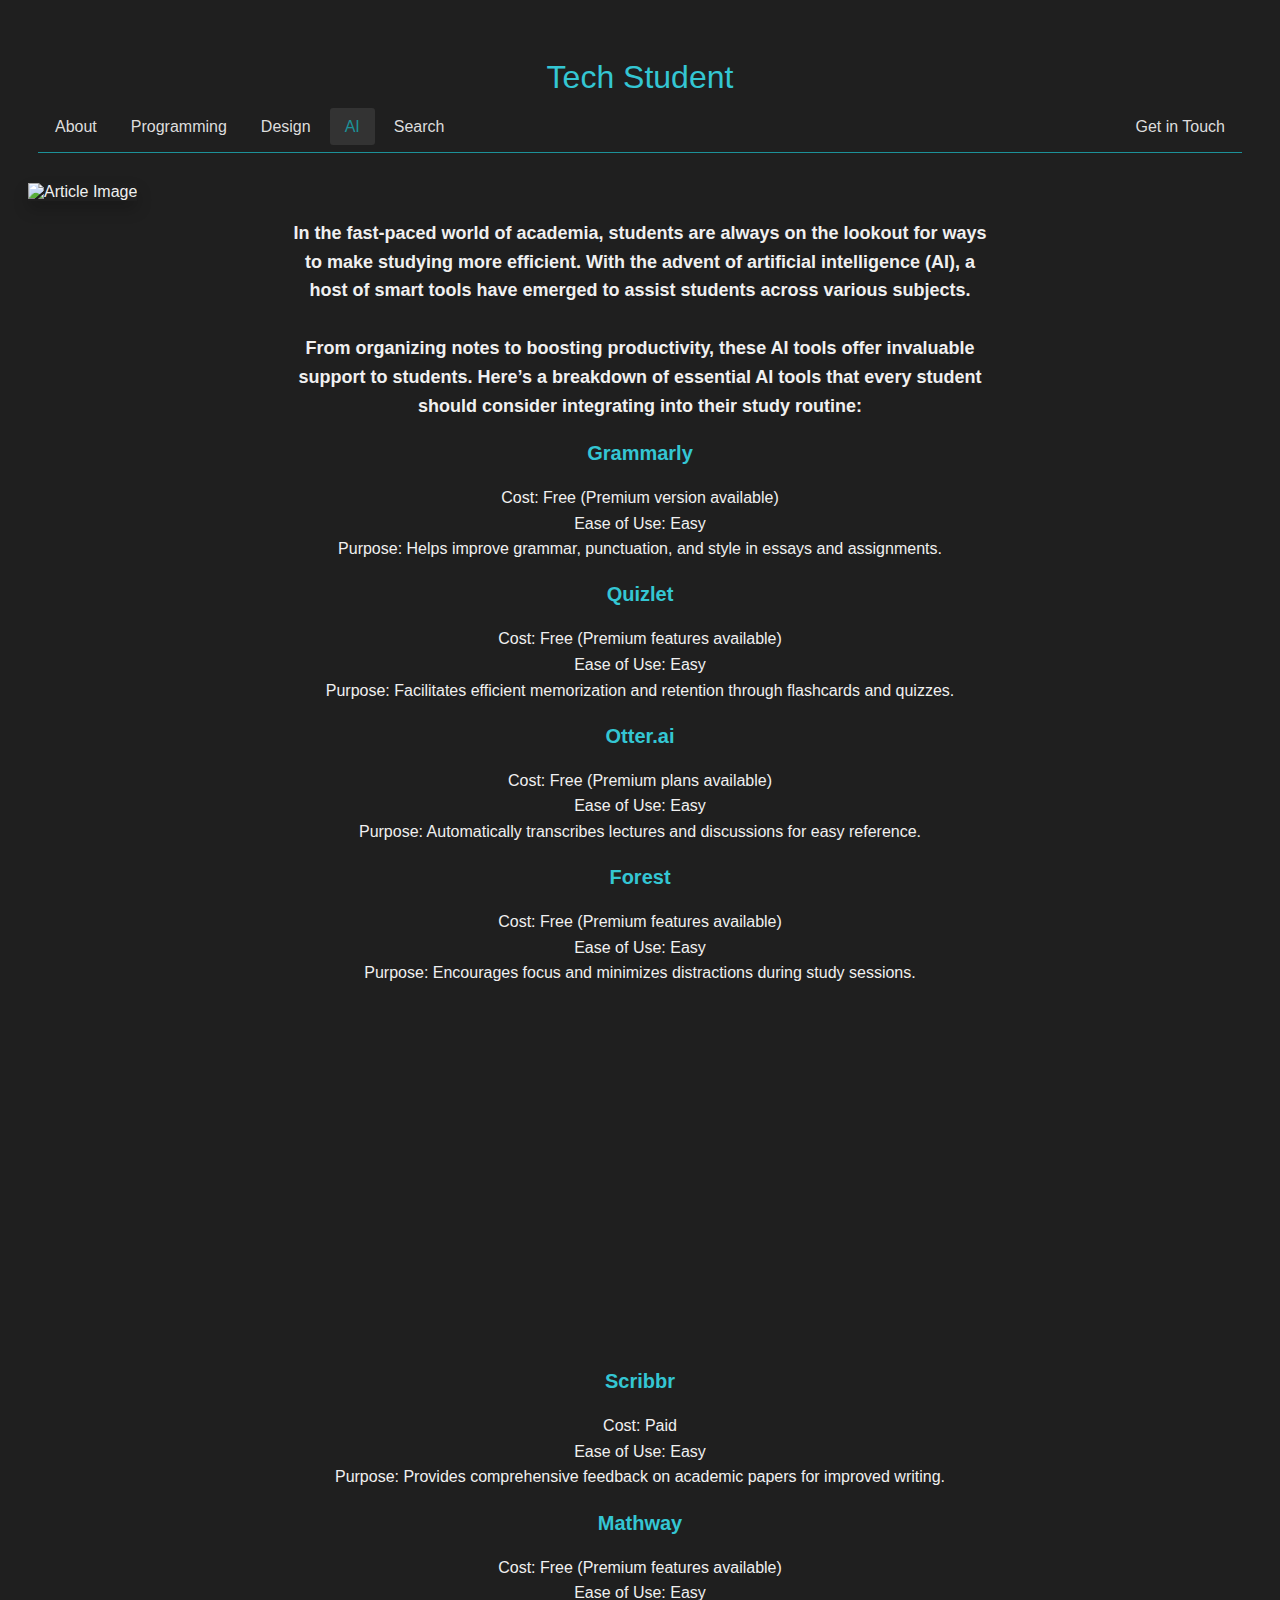
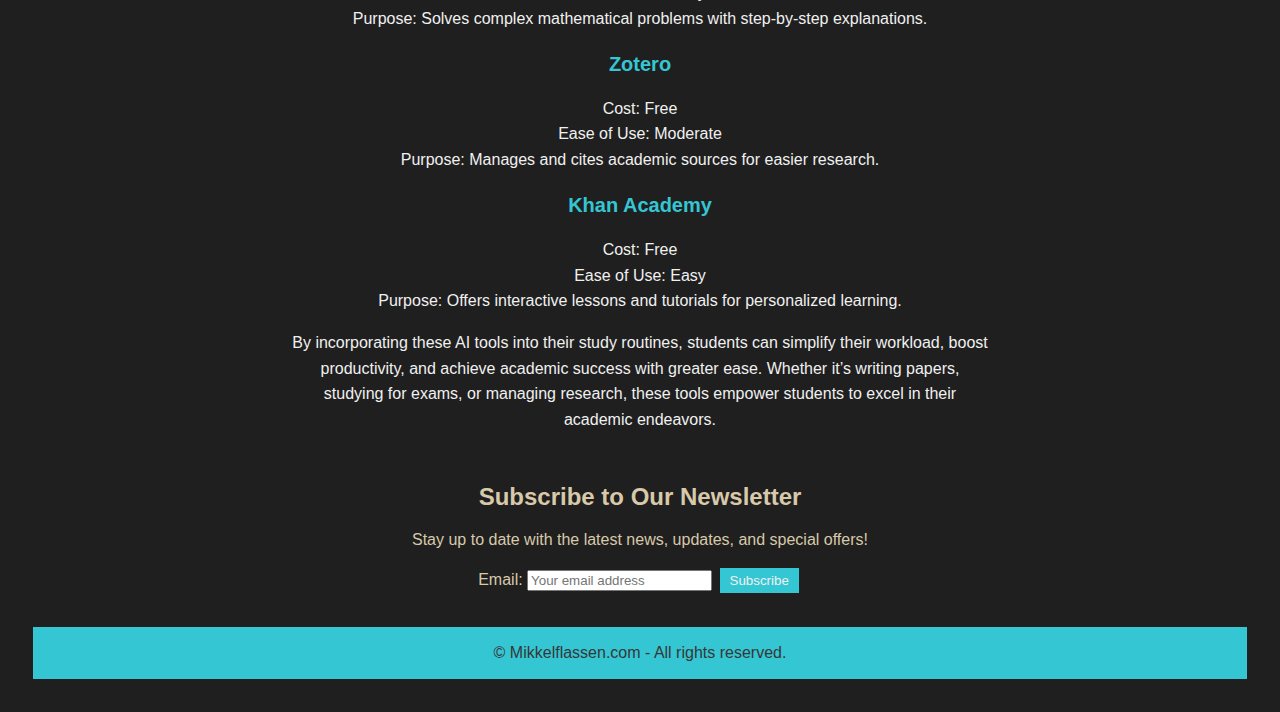
==== Blog/AI-Article.html @ 6462c9bb "finish" ====
<!DOCTYPE html>
<html lang="en">
<head>
  <meta charset="UTF-8">
  <meta name="viewport" content="width=device-width, initial-scale=1.0">
  <title>Tech Student</title>
<meta name="description" content="A website for tech students to learn about AI tools and resources to help them succeed in their academics." />
  <link rel="stylesheet" href="styles.css">
</head>
<body>
  <header>
    <h1 class="title">Tech Student</h1>
    <nav>
      <ul>
        <li><a href="#about">About</a></li>
        <li><a href="Programming.html">Programming</a></li>
        <li><a href="#design">Design</a></li>
        <li class="active"><a href="AI.html">AI</a></li>
        <li><a href="#search">Search</a></li>
        <li class="touch"><a href="#touch">Get in Touch</a></li>
      </ul>
    </nav>
  </header>
 
<main>
  <segtion class="bigArticle"> 
    <img src="images/ai-technology-microchip-background-digital-transformation-concept.jpg" alt="Article Image">
  
        <div class="bigArticle-text">
          <h3>In the fast-paced world of academia, students are always on the lookout for ways to make studying more efficient. With the advent of artificial intelligence (AI), a host of smart tools have emerged to assist students across various subjects.
            <br> <br> From organizing notes to boosting productivity, these AI tools offer invaluable support to students. Here’s a breakdown of essential AI tools that every student should consider integrating into their study routine:</h3>
          <h2>Grammarly</h2>
          <p>Cost: Free (Premium version available)<br>
          Ease of Use: Easy<br>
          Purpose: Helps improve grammar, punctuation, and style in essays and assignments.</p>
          <h2>Quizlet</h2>
          <p>Cost: Free (Premium features available)<br>
          Ease of Use: Easy<br>
          Purpose: Facilitates efficient memorization and retention through flashcards and quizzes.</p>
          <h2>Otter.ai</h2>
          <p>Cost: Free (Premium plans available)<br>
          Ease of Use: Easy<br>
          Purpose: Automatically transcribes lectures and discussions for easy reference.</p>
          <h2>Forest</h2>
          <p>Cost: Free (Premium features available)<br>
          Ease of Use: Easy<br>
          Purpose: Encourages focus and minimizes distractions during study sessions.</p>

          <iframe
          width="680"
          height="340"
          src="https://www.youtube.com/embed/avqMUyNrkGY"
          frameborder="0"
          allowfullscreen
        ></iframe>
        
          <h2>Scribbr</h2>
          <p>Cost: Paid<br>
          Ease of Use: Easy<br>
          Purpose: Provides comprehensive feedback on academic papers for improved writing.</p>
          <h2>Mathway</h2>
          <p>Cost: Free (Premium features available)<br>
          Ease of Use: Easy<br>
          Purpose: Solves complex mathematical problems with step-by-step explanations.</p>
          <h2>Zotero</h2>
          <p>Cost: Free<br>
          Ease of Use: Moderate<br>
          Purpose: Manages and cites academic sources for easier research.</p>
          <h2>Khan Academy</h2>
          <p>Cost: Free<br>
          Ease of Use: Easy<br>
          Purpose: Offers interactive lessons and tutorials for personalized learning.</p>
          <p>By incorporating these AI tools into their study routines, students can simplify their workload, boost productivity, and achieve academic success with greater ease. Whether it’s writing papers, studying for exams, or managing research, these tools empower students to excel in their academic endeavors.</p>
        </div>
      </div>

      </main>
      
      <form action="#" method="post" class="newsletter-form">
        <h2>Subscribe to Our Newsletter</h2>
        <p>Stay up to date with the latest news, updates, and special offers!</p>
  
        <label for="email">Email:</label>
        <input
          type="email"
          id="email"
          name="email"
          placeholder="Your email address"
          required
        />
  
        <button type="submit">Subscribe</button>
      </form>

      <footer>
        
         
          <p>&copy; Mikkelflassen.com - All rights reserved.</p>
        
      </footer>




  <script src="script.js"></script>
</body>
</html>
---- Blog/styles.css ----
body {
  font-family: "Oswald", sans-serif;
  background-color: #1f1f1f; /* Dark background */
  color: #f0f0f0; /* Less bright white text color */
  font-weight: 300;
  padding: 20px;
}

.container {
  max-width: 800px;
  margin: 0 auto;
}

h1.title {
  text-align: center;
  font-weight: 400;
  color: #34c6d3; /* Light blue title color */
}

header {
  padding: 10px;
}

/* Nav */
nav {
  border-bottom: 1px solid #1c9198; /* Dark gray line under nav */
}

nav ul {
  list-style-type: none;
  margin: 10;
  padding: 0;
  display: flex;
  justify-content: space-between;
}

nav ul li {
  display: inline;
}

nav ul li a {
  color: #dddddd; /* Light gray nav link color */
  text-decoration: none;
  padding: 10px 15px;
  font-weight: 300;
  margin: 2px;
}
nav ul li a:hover {
  background-color: #333333; /* Dark gray shade on hover */
  border-radius: 3px; /* Add rounded corners */
}

nav ul li.active a {
  color: #1c9198; /* Change the text color */
  background-color: #333333; /* Change the background color */
  border-radius: 3px; /* Add rounded corners */
}

.touch {
  margin-left: auto;
}

.search {
  margin-left: auto;
}

.text-container {
  margin-left: 10px;
}

input[type="text"] {
  width: 30%;
  padding: 15px;
  margin-bottom: 10px;
  margin-left: 10px;
}

button {
  padding: 5px 10px;
  background-color: #34c6d3; /* Light blue button */
  color: #f0f0f0; /* Less bright white button text color */
  border: 3px solid #1f1f1f;
  cursor: pointer;
  font-weight: 300;
}
button:hover {
  background-color: #1c9198; /* Darker blue shade on hover */
}

#outputContainer {
  padding: 20px;
}

.bigArticle {
  text-align: center;
}

.bigArticle img {
  width: 100%;
  max-height: 180px;
  object-fit: cover;
  margin-top: 20px;
  box-shadow: 0 8px 16px rgba(0, 0, 0, 0.2);
}

/* Style for the main article text */
.bigArticle-text {
  font-family: "Oswald", sans-serif;
  font-size: 16px;
  line-height: 1.6;
  color: #f0f0f0; /* Less bright white text color */
  margin-top: 20px;
  max-width: 700px; /* Adjust the maximum width as per your preference */
  margin: 0 auto; /* Center the container horizontally */
}

/* Style for headings */
.bigArticle-text h2 {
  font-size: 20px;
  font-weight: bold;
  margin-bottom: 15px;
  color: #34c6d3; /* Light blue heading color */
}

.bigArticle-text h3 {
  font-size: 18px;
  font-weight: bold;
  margin-bottom: 10px;
  color: #f0f0f0; /* Light blue heading color */
}

/* Style for paragraphs */
.bigArticle-text p {
  margin-bottom: 15px;
}

/* Style for lists */
.bigArticle-text ul,
.bigArticle-text ol {
  margin-bottom: 15px;
}

.bigArticle-text ul li,
.bigArticle-text ol li {
  margin-bottom: 5px;
}

/* Style for links */
.bigArticle-text a {
  color: #34c6d3; /* Light blue link color */
}

.bigArticle-text a:hover {
  text-decoration: underline; /* Underline links on hover */
}

.static-articles-container {
  display: grid;
  grid-template-columns: repeat(3, 1fr);
  grid-gap: 20px;
}

.static-article {
  background-color: #282828; /* Dark gray article background */
  padding: 20px;
  border-radius: 10px;
  box-shadow: 0 4px 8px rgba(0, 0, 0, 0.1);
}
.article-link {
  text-decoration: none;
}

.static-article img {
  max-width: 100%;
  height: auto;
}

.static-article h2 {
  color: #dddddd; /* Less bright white heading color */
}

.static-article p {
  color: #dddddd; /* Light gray paragraph text color */
}

.static-article .hashtags {
  margin-top: 10px;
}

.hashtag {
  display: inline-block;
  padding: 5px 10px;
  margin-right: 5px;
  background-color: #34c6d3; /* Light blue hashtag background */
  color: #373737; /* Less bright white hashtag text color */
  border-radius: 3px;
}

.generated-articles-container {
  display: grid;
  grid-template-columns: repeat(3, 1fr);
  grid-gap: 20px;
}

/* Generated articles */

/* Generated articles */

.generated-article {
  background-color: #3a3a3a; /* Darker gray background */
  border: 0px solid #5e5d5d;
  color: #aaaaaa; /* Light gray text color */
  padding: 10px;
  margin-bottom: 20px;
}

.article-title {
  font-size: 24px;
  font-weight: bold;
  color: #34c6d3; /* Light blue title color */
}

.video-container {
  margin-top: 40px;
  text-align: center;
}

.video-container video {
  width: 100%;
  max-width: 800px;
  border-radius: 10px;
  box-shadow: 0 4px 8px rgba(0, 0, 0, 0.1);
}

.video-container video:hover {
  box-shadow: 0 8px 16px rgba(0, 0, 0, 0.2);
}

.newsletter-form {
  color: #d7c9aa; /* White footer text color */
  text-align: center;
  padding: 1px;
  margin: 5px;
  margin-top: 30px;
}

footer {
  background-color: #34c6d3; /* Blue footer background */
  color: #373737; /* White footer text color */
  text-align: center;
  padding: 1px;
  margin: 5px;
  margin-top: 30px;
}

footer a:hover {
  text-decoration: underline;
}

#preview-container {
  width: 100%;
  height: 100%;
  padding: 20px;
  box-sizing: border-box;
}
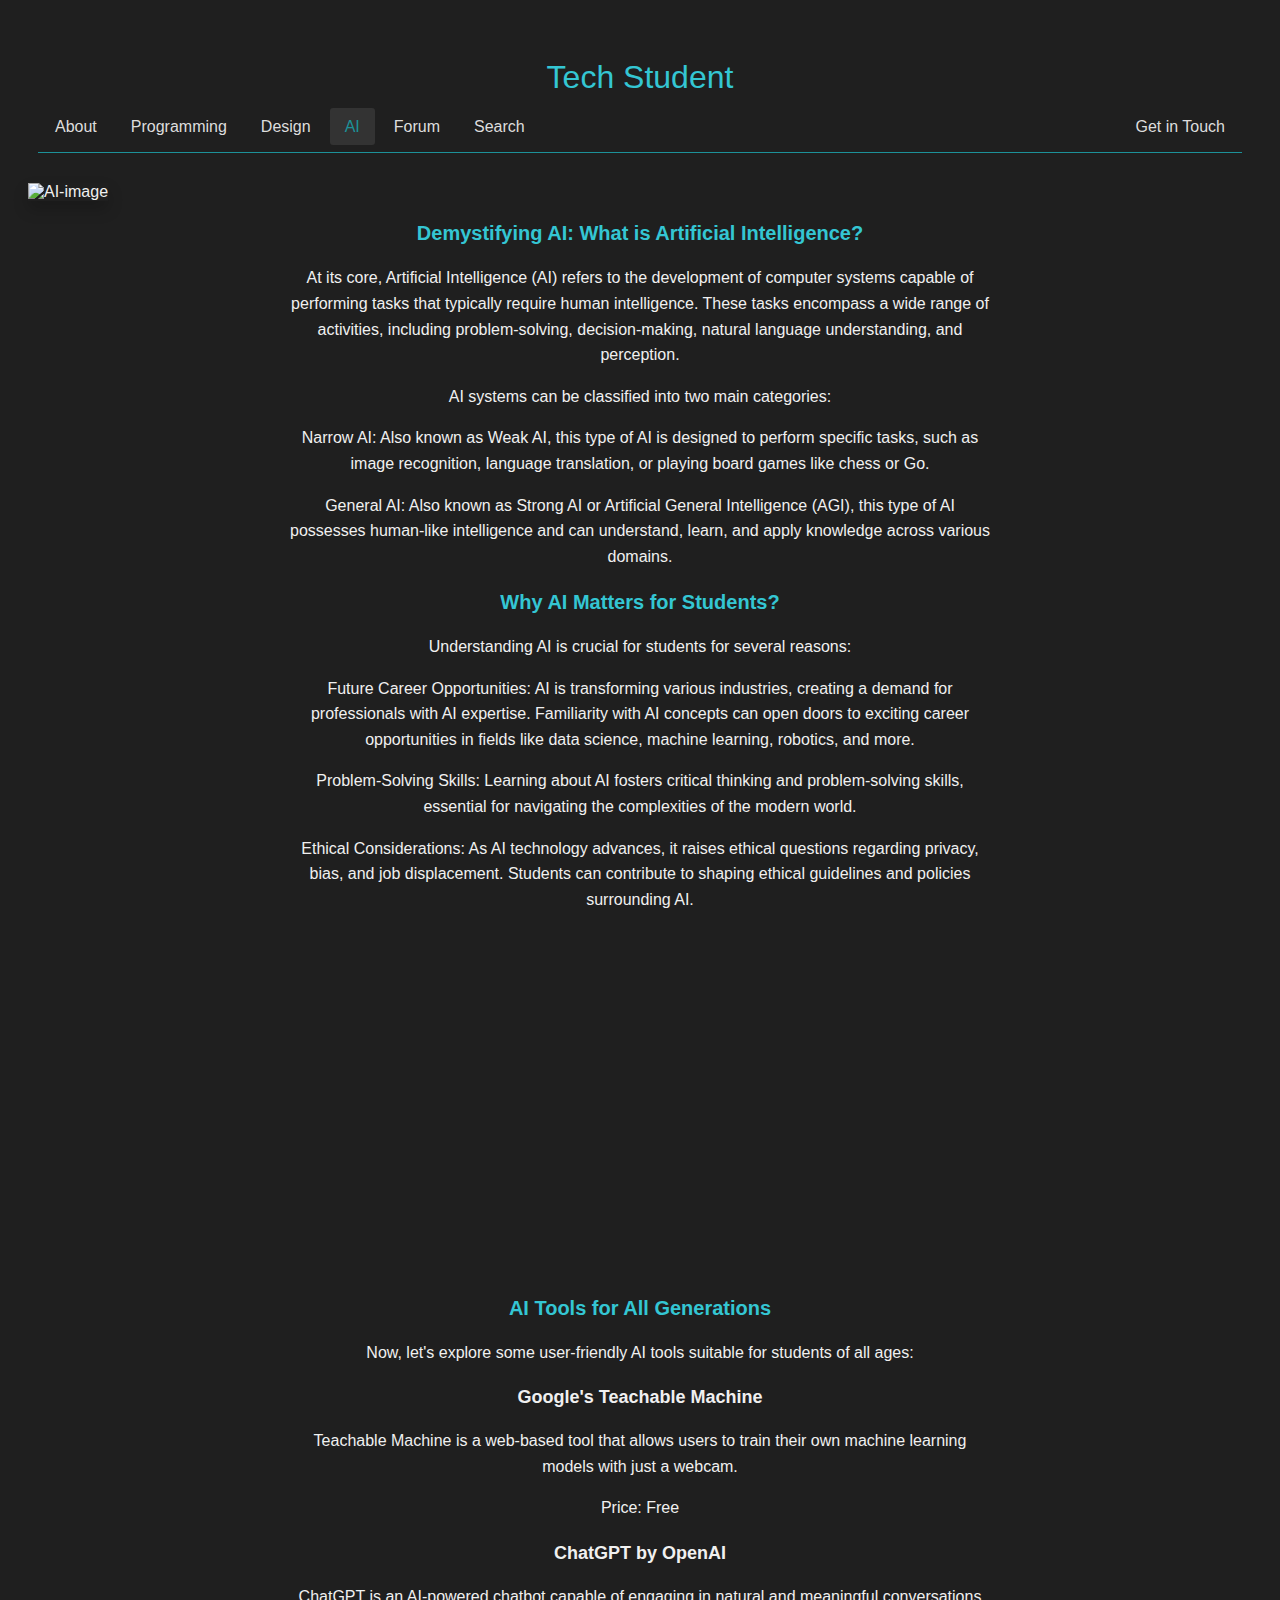
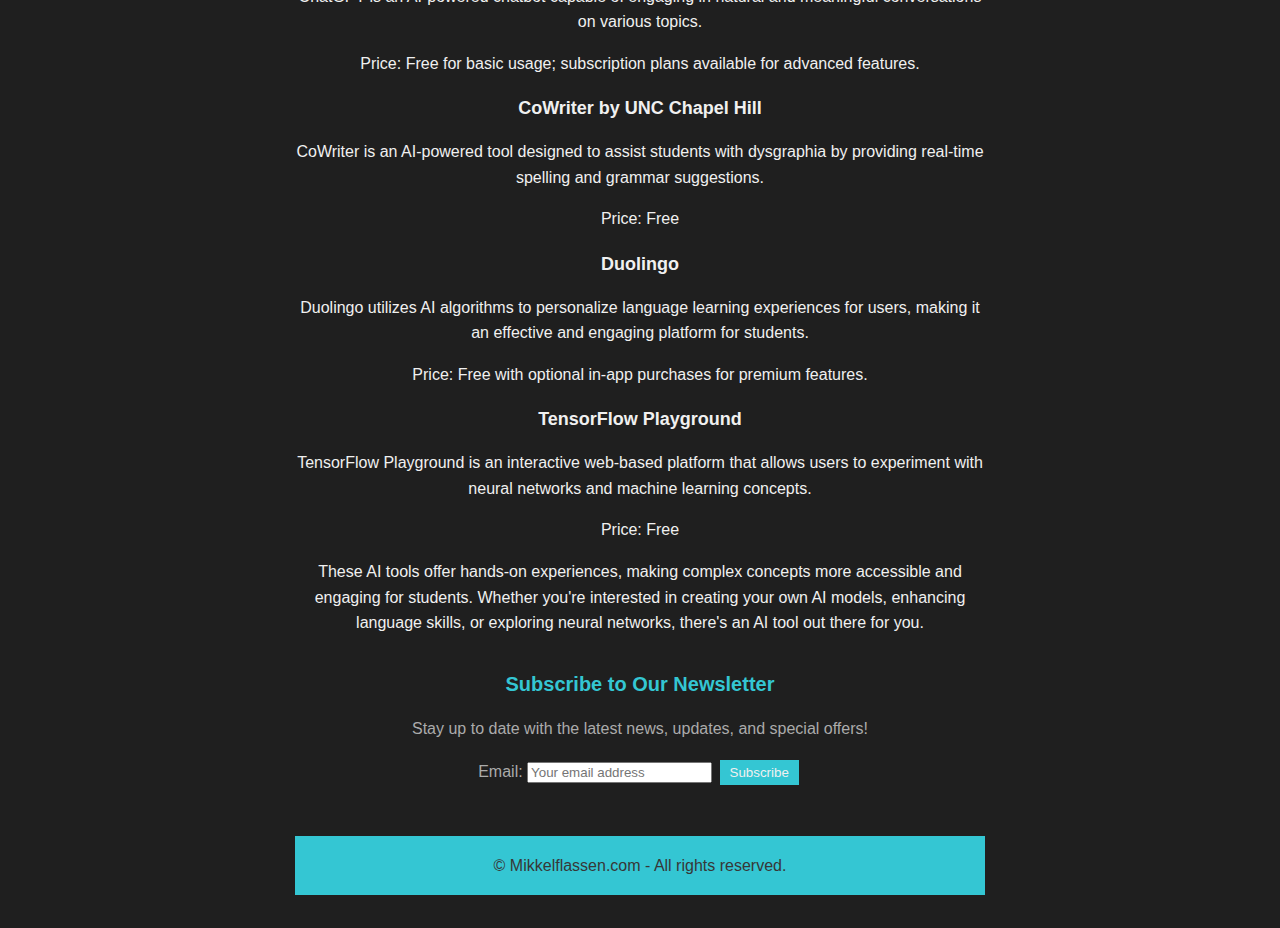
==== commit ea4d16c2: "finish" ====
--- a/Blog/AI-Article.html
+++ b/Blog/AI-Article.html
@@ -4,7 +4,9 @@
   <meta charset="UTF-8">
   <meta name="viewport" content="width=device-width, initial-scale=1.0">
   <title>Tech Student</title>
-<meta name="description" content="A website for tech students to learn about AI tools and resources to help them succeed in their academics." />
+  <meta name="description" content="Discover the significance of Artificial Intelligence (AI) for students and explore user-friendly AI tools suitable for all ages.">
+  <meta name="keywords" content="AI, Artificial Intelligence, students, technology, education, machine learning, tools">
+  <meta name="author" content="MikkelFlassen">
   <link rel="stylesheet" href="styles.css">
 </head>
 <body>
@@ -13,9 +15,10 @@
     <nav>
       <ul>
         <li><a href="#about">About</a></li>
-        <li><a href="Programming.html">Programming</a></li>
+        <li><a href="index.html">Programming</a></li>
         <li><a href="#design">Design</a></li>
         <li class="active"><a href="AI.html">AI</a></li>
+        <li><a href="#Forum">Forum</a></li>
         <li><a href="#search">Search</a></li>
         <li class="touch"><a href="#touch">Get in Touch</a></li>
       </ul>
@@ -24,73 +27,83 @@
  
 <main>
   <segtion class="bigArticle"> 
-    <img src="images/ai-technology-microchip-background-digital-transformation-concept.jpg" alt="Article Image">
+    <img src="images/ai-technology-microchip-background-digital-transformation-concept.jpg" alt="AI-image">
   
         <div class="bigArticle-text">
-          <h3>In the fast-paced world of academia, students are always on the lookout for ways to make studying more efficient. With the advent of artificial intelligence (AI), a host of smart tools have emerged to assist students across various subjects.
-            <br> <br> From organizing notes to boosting productivity, these AI tools offer invaluable support to students. Here’s a breakdown of essential AI tools that every student should consider integrating into their study routine:</h3>
-          <h2>Grammarly</h2>
-          <p>Cost: Free (Premium version available)<br>
-          Ease of Use: Easy<br>
-          Purpose: Helps improve grammar, punctuation, and style in essays and assignments.</p>
-          <h2>Quizlet</h2>
-          <p>Cost: Free (Premium features available)<br>
-          Ease of Use: Easy<br>
-          Purpose: Facilitates efficient memorization and retention through flashcards and quizzes.</p>
-          <h2>Otter.ai</h2>
-          <p>Cost: Free (Premium plans available)<br>
-          Ease of Use: Easy<br>
-          Purpose: Automatically transcribes lectures and discussions for easy reference.</p>
-          <h2>Forest</h2>
-          <p>Cost: Free (Premium features available)<br>
-          Ease of Use: Easy<br>
-          Purpose: Encourages focus and minimizes distractions during study sessions.</p>
+          <main>
+            <section>
+              <h2>Demystifying AI: What is Artificial Intelligence?</h2>
+              <p>At its core, Artificial Intelligence (AI) refers to the development of computer systems capable of performing tasks that typically require human intelligence. These tasks encompass a wide range of activities, including problem-solving, decision-making, natural language understanding, and perception.</p>
+              <p>AI systems can be classified into two main categories:</p>
+              <p><strong>Narrow AI:</strong> Also known as Weak AI, this type of AI is designed to perform specific tasks, such as image recognition, language translation, or playing board games like chess or Go.</p>
+              <p><strong>General AI:</strong> Also known as Strong AI or Artificial General Intelligence (AGI), this type of AI possesses human-like intelligence and can understand, learn, and apply knowledge across various domains.</p>
+            </section>
+          
+            <section>
+              <h2>Why AI Matters for Students?</h2>
+              <p>Understanding AI is crucial for students for several reasons:</p>
+              <p><strong>Future Career Opportunities:</strong> AI is transforming various industries, creating a demand for professionals with AI expertise. Familiarity with AI concepts can open doors to exciting career opportunities in fields like data science, machine learning, robotics, and more.</p>
+              <p><strong>Problem-Solving Skills:</strong> Learning about AI fosters critical thinking and problem-solving skills, essential for navigating the complexities of the modern world.</p>
+              <p><strong>Ethical Considerations:</strong> As AI technology advances, it raises ethical questions regarding privacy, bias, and job displacement. Students can contribute to shaping ethical guidelines and policies surrounding AI.</p>
+            </section>
+            
+            <iframe
+            width="680"
+            height="340"
+            src="https://www.youtube.com/embed/avqMUyNrkGY"
+            frameborder="0"
+            allowfullscreen
+            ></iframe>
 
-          <iframe
-          width="680"
-          height="340"
-          src="https://www.youtube.com/embed/avqMUyNrkGY"
-          frameborder="0"
-          allowfullscreen
-        ></iframe>
-        
-          <h2>Scribbr</h2>
-          <p>Cost: Paid<br>
-          Ease of Use: Easy<br>
-          Purpose: Provides comprehensive feedback on academic papers for improved writing.</p>
-          <h2>Mathway</h2>
-          <p>Cost: Free (Premium features available)<br>
-          Ease of Use: Easy<br>
-          Purpose: Solves complex mathematical problems with step-by-step explanations.</p>
-          <h2>Zotero</h2>
-          <p>Cost: Free<br>
-          Ease of Use: Moderate<br>
-          Purpose: Manages and cites academic sources for easier research.</p>
-          <h2>Khan Academy</h2>
-          <p>Cost: Free<br>
-          Ease of Use: Easy<br>
-          Purpose: Offers interactive lessons and tutorials for personalized learning.</p>
-          <p>By incorporating these AI tools into their study routines, students can simplify their workload, boost productivity, and achieve academic success with greater ease. Whether it’s writing papers, studying for exams, or managing research, these tools empower students to excel in their academic endeavors.</p>
-        </div>
-      </div>
+            <section>
+              <h2>AI Tools for All Generations</h2>
+              <p>Now, let's explore some user-friendly AI tools suitable for students of all ages:</p>
 
-      </main>
+              
+              <article>
+                <h3>Google's Teachable Machine</h3>
+                <p>Teachable Machine is a web-based tool that allows users to train their own machine learning models with just a webcam.</p>
+                <p><strong>Price:</strong> Free</p>
+              </article>
+              <article>
+                <h3>ChatGPT by OpenAI</h3>
+                <p>ChatGPT is an AI-powered chatbot capable of engaging in natural and meaningful conversations on various topics.</p>
+                <p><strong>Price:</strong> Free for basic usage; subscription plans available for advanced features.</p>
+              </article>
+              <article>
+                <h3>CoWriter by UNC Chapel Hill</h3>
+                <p>CoWriter is an AI-powered tool designed to assist students with dysgraphia by providing real-time spelling and grammar suggestions.</p>
+                <p><strong>Price:</strong> Free</p>
+              </article>
+              <article>
+                <h3>Duolingo</h3>
+                <p>Duolingo utilizes AI algorithms to personalize language learning experiences for users, making it an effective and engaging platform for students.</p>
+                <p><strong>Price:</strong> Free with optional in-app purchases for premium features.</p>
+              </article>
+              <article>
+                <h3>TensorFlow Playground</h3>
+                <p>TensorFlow Playground is an interactive web-based platform that allows users to experiment with neural networks and machine learning concepts.</p>
+                <p><strong>Price:</strong> Free</p>
+              </article>
+              <p>These AI tools offer hands-on experiences, making complex concepts more accessible and engaging for students. Whether you're interested in creating your own AI models, enhancing language skills, or exploring neural networks, there's an AI tool out there for you.</p>
+            </section>
+          </main>
+
+
       
-      <form action="#" method="post" class="newsletter-form">
+      <form id="subscribe-form">
         <h2>Subscribe to Our Newsletter</h2>
         <p>Stay up to date with the latest news, updates, and special offers!</p>
-  
         <label for="email">Email:</label>
         <input
           type="email"
           id="email"
           name="email"
           placeholder="Your email address"
-          required
         />
-  
-        <button type="submit">Subscribe</button>
+        <button type="button" id="subscribe-button">Subscribe</button>
       </form>
+      <div id="message" style="display: flex"></div>
 
       <footer>
         
@@ -103,5 +116,6 @@
 
 
   <script src="script.js"></script>
+  <script src="subscribing.js"></script>
 </body>
 </html>
--- a/Blog/styles.css
+++ b/Blog/styles.css
@@ -89,6 +89,13 @@
 
 #outputContainer {
   padding: 20px;
+}
+
+#errorMessage {
+  display: none;
+  color: red;
+  margin-top: -20px;
+  margin-bottom: 20px;
 }
 
 .bigArticle {
@@ -236,23 +243,27 @@
   box-shadow: 0 8px 16px rgba(0, 0, 0, 0.2);
 }
 
-.newsletter-form {
-  color: #d7c9aa; /* White footer text color */
+#subscribe-form {
+  color: #ababab;
+  text-align: center;
+  padding: 1px;
+  margin: 15px;
+}
+#message {
+  text-align: center;
+  padding: 1px;
+  margin: 15px;
+}
+
+footer {
+  background-color: #34c6d3; /* Blue footer background */
+  color: #373737; /* White footer text color */
   text-align: center;
   padding: 1px;
   margin: 5px;
   margin-top: 30px;
 }
 
-footer {
-  background-color: #34c6d3; /* Blue footer background */
-  color: #373737; /* White footer text color */
-  text-align: center;
-  padding: 1px;
-  margin: 5px;
-  margin-top: 30px;
-}
-
 footer a:hover {
   text-decoration: underline;
 }
